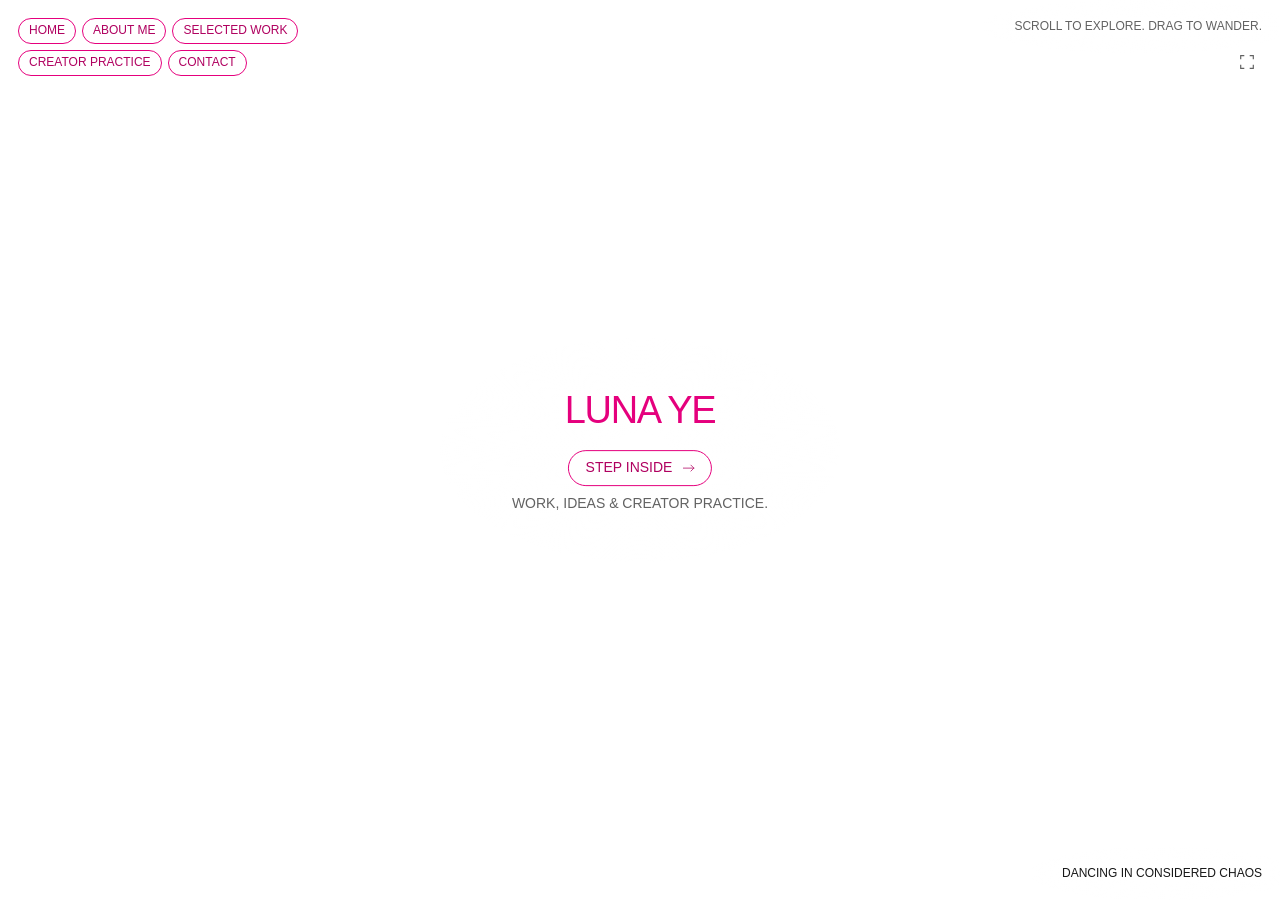
==== canvas/index.html @ d3e7a764 "Add portfolio cover entry" ====
<!doctype html><html lang="en"><head><meta charset="utf-8"/><meta name="viewport" content="width=device-width,initial-scale=1"/><meta name="theme-color" content="#FFFFFF"/><meta name="robots" content="noindex,nofollow"/><title>Luna Ye · Infinite Canvas</title>  <script type="module" crossorigin src="./assets/index-steCeXC7.js"></script>
  <link rel="stylesheet" crossorigin href="./assets/index-DEYTf4Qv.css">
</head><body><div id="root"></div></body></html>
---- canvas/assets/index-DEYTf4Qv.css ----
@font-face{font-family:LunaBrand;src:url(../../assets/5cf0a23133ccce35f9e1.ttf) format("truetype");font-style:normal;font-weight:400;font-display:block}@font-face{font-family:LunaBody;src:url(../../assets/ca81c0cee5a620bdbe56.ttf) format("truetype");font-style:normal;font-weight:400;font-display:block}*{box-sizing:border-box}html,body,#root{margin:0;width:100%;height:100%;overflow:hidden;background:#fff}body{font-family:LunaBody,sans-serif;color:#171717;-webkit-font-smoothing:antialiased;text-transform:uppercase}button{font:inherit}button:focus-visible{outline:2px solid #E5007D;outline-offset:4px}.cover{height:100dvh;width:100%;position:relative;overflow:hidden;background:#fff}.center-light{position:absolute;inset:0;pointer-events:none;background:radial-gradient(ellipse 200px 112px at center,rgba(255,255,255,.94) 15%,rgba(255,255,255,.55) 55%,transparent 100%)}.nav{position:absolute;left:18px;top:18px;font-size:12px;line-height:1.3;z-index:2}.nav-line{display:flex;gap:6px}.nav-line+.nav-line{margin-top:6px}.nav button{display:flex;align-items:center;justify-content:center;height:26px;padding:0 10px;border:1px solid #E5007D;border-radius:999px;background:#fffffff0;color:#b00060;white-space:nowrap;cursor:pointer;transition:background .15s,color .15s}.nav button:hover{background:#e5007d;color:#fff}.hero{position:absolute;left:50%;top:50%;transform:translate(-50%,-50%);display:flex;align-items:center;flex-direction:column;z-index:2;width:max-content;pointer-events:none}.hero button{pointer-events:auto}.name{margin:0;font-family:LunaBrand,sans-serif;font-weight:400;font-synthesis:none;font-size:clamp(26px,5vw,38px);line-height:1.2;letter-spacing:-.035em;color:#e5007d;white-space:nowrap;text-shadow:0 0 5px #FFFFFF}.enter{margin:16px 0 0;display:flex;justify-content:center;align-items:center;gap:10px;width:144px;height:36px;border:1px solid #E5007D;border-radius:999px;background:#fff;color:#b00060;font:400 14px/1.2 LunaBody,sans-serif;cursor:pointer;padding:0;transition:background .15s,color .15s;flex-shrink:0}.enter:hover{background:#e5007d;color:#fff}.enter svg{width:12px;height:auto;flex-shrink:0}.caption{margin:8px 0 0;font:400 14px/1.3 LunaBody,sans-serif;color:#626262;white-space:nowrap;text-shadow:0 0 5px #FFFFFF,0 0 10px #FFFFFF}.slogan{margin:0;position:absolute;right:18px;bottom:18px;font:400 12px/1.4 LunaBody,sans-serif;z-index:2;white-space:nowrap;pointer-events:none;text-shadow:0 0 6px #FFFFFF,0 0 12px #FFFFFF}.interaction-hint{margin:0;position:absolute;right:18px;top:18px;font:400 12px/1.4 LunaBody,sans-serif;color:#626262;z-index:2;pointer-events:none;white-space:nowrap;text-shadow:0 0 6px #FFFFFF,0 0 12px #FFFFFF}.fullscreen{position:absolute;top:43px;right:14px;z-index:9;padding:10px;border:0;border-radius:6px;background:#fffc;color:#626262;cursor:pointer;line-height:0}.fullscreen svg{width:18px;height:18px}dialog{border:1px solid #d8d4d6;background:#fff;color:#171717;border-radius:12px;padding:32px;width:min(380px,calc(100vw - 36px));font:400 12px/1.7 LunaBody,sans-serif;text-align:center}dialog::backdrop{background:#17171747;-webkit-backdrop-filter:blur(8px);backdrop-filter:blur(8px)}dialog h2{font:400 24px/1.2 LunaBrand,sans-serif;color:#e5007d}.preview-label{letter-spacing:.1em;color:#626262}.return{border:1px solid #E5007D;border-radius:999px;background:transparent;color:#b00060;padding:8px 16px;cursor:pointer}.slogan:before,.interaction-hint:before{content:"";position:absolute;z-index:-1;pointer-events:none;background:radial-gradient(ellipse,#FFFFFF 25%,transparent 72%);inset:-18px -30px}@media(max-width:640px){.hero{max-width:calc(100vw - 32px)}.interaction-hint{top:92px}.fullscreen{top:116px}.center-light{background:radial-gradient(ellipse 175px 105px at center,rgba(255,255,255,.94) 15%,rgba(255,255,255,.55) 55%,transparent 100%)}}@media(prefers-reduced-motion:reduce){*{transition:none!important}}.nav{z-index:20;isolation:isolate;pointer-events:auto}.nav button,.enter{transition:background .15s,color .15s,transform .12s}.nav button[aria-expanded=true]{background:#e5007d;color:#fff}.nav button:active,.enter:active{transform:translateY(1px)}dialog[open]{animation:preview-enter .22s ease-out}dialog[open]::backdrop{animation:preview-backdrop .18s ease-out}@keyframes preview-enter{0%{opacity:0;transform:translateY(8px) scale(.98)}to{opacity:1;transform:translateY(0) scale(1)}}@keyframes preview-backdrop{0%{opacity:0}to{opacity:1}}@media(prefers-reduced-motion:reduce){dialog[open],dialog[open]::backdrop{animation:none}}:root{--luna-retro-cursor:url("data:image/svg+xml,%3Csvg xmlns='http://www.w3.org/2000/svg' width='24' height='32' viewBox='0 0 24 32'%3E%3Cpath d='M3 3h1v1h1v1h1v1h1v1h1v1h1v1h1v1h1v1h1v1h1v1h1v1h1v1h1v1h1v1h1v1h1v1H12l4 10h-5l-4-9-4 4Z' fill='%23000' opacity='.24' transform='translate(2 2)'/%3E%3Cpath d='M1 1h1v1h1v1h1v1h1v1h1v1h1v1h1v1h1v1h1v1h1v1h1v1h1v1h1v1h1v1h1v1h1v1H10l4 10H9l-4-9-4 4Z' fill='white' stroke='black' stroke-width='1' stroke-linejoin='miter'/%3E%3C/svg%3E") 1 1,auto}.canvas-pointer-glow{position:fixed;left:0;top:0;width:0;height:0;z-index:1;pointer-events:none;opacity:0;transition:opacity .2s;will-change:transform}.canvas-pointer-glow:before{content:"";position:absolute;left:-140px;top:-140px;width:280px;height:280px;border-radius:50%;background:radial-gradient(circle,#ff60ac29,#ff78b30a 45%,transparent 70%)}.motion-enabled .nav button,.motion-enabled .enter,.motion-enabled .fullscreen{transition:background .18s,color .18s,transform .22s,box-shadow .22s}.motion-enabled .nav button:hover,.motion-enabled .nav button:focus-visible,.motion-enabled .enter:hover,.motion-enabled .enter:focus-visible{transform:translateY(-2px) scale(1.025);box-shadow:0 5px 18px #e5007d29}.motion-enabled .nav button:active,.motion-enabled .enter:active{transform:translateY(1px) scale(1)}.motion-enabled .fullscreen:hover{transform:translateY(-2px) scale(1.04);box-shadow:0 4px 16px #e5007d29}.motion-off .canvas-pointer-glow{display:none}@media(hover:hover)and (pointer:fine){body,button,a,canvas{cursor:var(--luna-retro-cursor)!important}}@media(pointer:coarse),(prefers-reduced-motion:reduce){.canvas-pointer-glow{display:none}.motion-enabled .nav button:hover,.motion-enabled .nav button:focus-visible,.motion-enabled .enter:hover,.motion-enabled .enter:focus-visible,.motion-enabled .fullscreen:hover{transform:none;box-shadow:none}}.cover .nav button,.cover .enter,.cover .name,.cover .caption,.cover .interaction-hint,.cover .slogan{text-transform:uppercase}
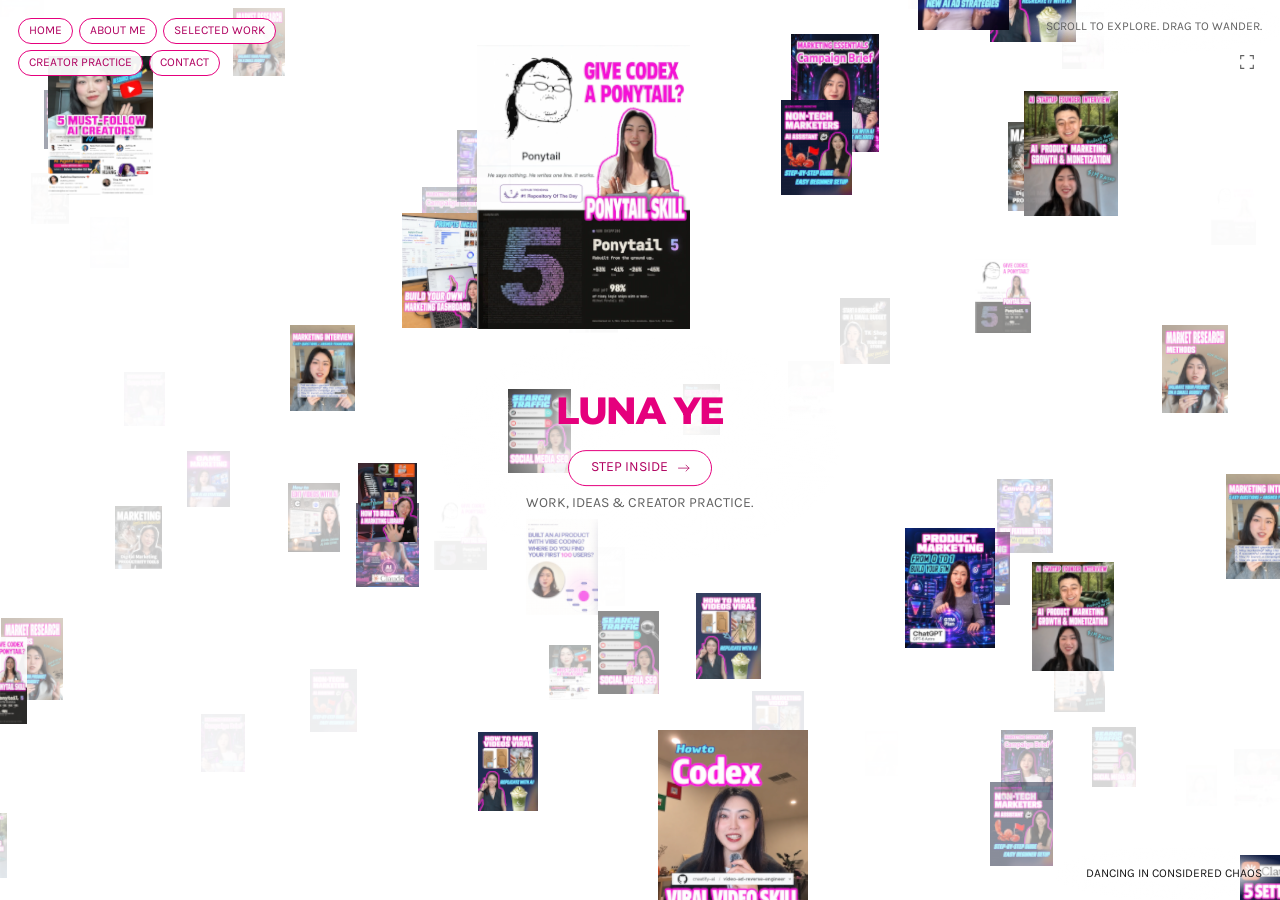
==== commit 29333a60: "Preload Cover scene modules and WOFF2 fonts" ====
--- a/canvas/index.html
+++ b/canvas/index.html
@@ -1,3 +1,5 @@
-<!doctype html><html lang="en"><head><meta charset="utf-8"/><meta name="viewport" content="width=device-width,initial-scale=1"/><meta name="theme-color" content="#FFFFFF"/><meta name="robots" content="noindex,nofollow"/><title>Luna Ye · Infinite Canvas</title>  <script type="module" crossorigin src="./assets/index-steCeXC7.js"></script>
+<!doctype html><html lang="en"><head><meta charset="utf-8"/><meta name="viewport" content="width=device-width,initial-scale=1"/><meta name="theme-color" content="#FFFFFF"/><meta name="robots" content="noindex,nofollow"/><title>Luna Ye · Infinite Canvas</title>  <script type="module" crossorigin src="./assets/index-CbcQ5xdz.js"></script>
   <link rel="stylesheet" crossorigin href="./assets/index-DEYTf4Qv.css">
-</head><body><div id="root"></div></body></html>
+  <link rel="modulepreload" crossorigin="" href="./assets/scene-DBykabGf.js">
+  <link rel="modulepreload" crossorigin="" href="./assets/texture-manager-B_0V_QkY.js">
+<link rel="preload" as="font" type="font/woff2" crossorigin href="../assets/61b785f989101fb649b5.woff2"><link rel="preload" as="font" type="font/woff2" crossorigin href="../assets/ab225e35c68c4454799a.woff2"></head><body><div id="root"></div></body></html>
--- a/canvas/assets/index-DEYTf4Qv.css
+++ b/canvas/assets/index-DEYTf4Qv.css
@@ -1 +1 @@
-@font-face{font-family:LunaBrand;src:url(../../assets/5cf0a23133ccce35f9e1.ttf) format("truetype");font-style:normal;font-weight:400;font-display:block}@font-face{font-family:LunaBody;src:url(../../assets/ca81c0cee5a620bdbe56.ttf) format("truetype");font-style:normal;font-weight:400;font-display:block}*{box-sizing:border-box}html,body,#root{margin:0;width:100%;height:100%;overflow:hidden;background:#fff}body{font-family:LunaBody,sans-serif;color:#171717;-webkit-font-smoothing:antialiased;text-transform:uppercase}button{font:inherit}button:focus-visible{outline:2px solid #E5007D;outline-offset:4px}.cover{height:100dvh;width:100%;position:relative;overflow:hidden;background:#fff}.center-light{position:absolute;inset:0;pointer-events:none;background:radial-gradient(ellipse 200px 112px at center,rgba(255,255,255,.94) 15%,rgba(255,255,255,.55) 55%,transparent 100%)}.nav{position:absolute;left:18px;top:18px;font-size:12px;line-height:1.3;z-index:2}.nav-line{display:flex;gap:6px}.nav-line+.nav-line{margin-top:6px}.nav button{display:flex;align-items:center;justify-content:center;height:26px;padding:0 10px;border:1px solid #E5007D;border-radius:999px;background:#fffffff0;color:#b00060;white-space:nowrap;cursor:pointer;transition:background .15s,color .15s}.nav button:hover{background:#e5007d;color:#fff}.hero{position:absolute;left:50%;top:50%;transform:translate(-50%,-50%);display:flex;align-items:center;flex-direction:column;z-index:2;width:max-content;pointer-events:none}.hero button{pointer-events:auto}.name{margin:0;font-family:LunaBrand,sans-serif;font-weight:400;font-synthesis:none;font-size:clamp(26px,5vw,38px);line-height:1.2;letter-spacing:-.035em;color:#e5007d;white-space:nowrap;text-shadow:0 0 5px #FFFFFF}.enter{margin:16px 0 0;display:flex;justify-content:center;align-items:center;gap:10px;width:144px;height:36px;border:1px solid #E5007D;border-radius:999px;background:#fff;color:#b00060;font:400 14px/1.2 LunaBody,sans-serif;cursor:pointer;padding:0;transition:background .15s,color .15s;flex-shrink:0}.enter:hover{background:#e5007d;color:#fff}.enter svg{width:12px;height:auto;flex-shrink:0}.caption{margin:8px 0 0;font:400 14px/1.3 LunaBody,sans-serif;color:#626262;white-space:nowrap;text-shadow:0 0 5px #FFFFFF,0 0 10px #FFFFFF}.slogan{margin:0;position:absolute;right:18px;bottom:18px;font:400 12px/1.4 LunaBody,sans-serif;z-index:2;white-space:nowrap;pointer-events:none;text-shadow:0 0 6px #FFFFFF,0 0 12px #FFFFFF}.interaction-hint{margin:0;position:absolute;right:18px;top:18px;font:400 12px/1.4 LunaBody,sans-serif;color:#626262;z-index:2;pointer-events:none;white-space:nowrap;text-shadow:0 0 6px #FFFFFF,0 0 12px #FFFFFF}.fullscreen{position:absolute;top:43px;right:14px;z-index:9;padding:10px;border:0;border-radius:6px;background:#fffc;color:#626262;cursor:pointer;line-height:0}.fullscreen svg{width:18px;height:18px}dialog{border:1px solid #d8d4d6;background:#fff;color:#171717;border-radius:12px;padding:32px;width:min(380px,calc(100vw - 36px));font:400 12px/1.7 LunaBody,sans-serif;text-align:center}dialog::backdrop{background:#17171747;-webkit-backdrop-filter:blur(8px);backdrop-filter:blur(8px)}dialog h2{font:400 24px/1.2 LunaBrand,sans-serif;color:#e5007d}.preview-label{letter-spacing:.1em;color:#626262}.return{border:1px solid #E5007D;border-radius:999px;background:transparent;color:#b00060;padding:8px 16px;cursor:pointer}.slogan:before,.interaction-hint:before{content:"";position:absolute;z-index:-1;pointer-events:none;background:radial-gradient(ellipse,#FFFFFF 25%,transparent 72%);inset:-18px -30px}@media(max-width:640px){.hero{max-width:calc(100vw - 32px)}.interaction-hint{top:92px}.fullscreen{top:116px}.center-light{background:radial-gradient(ellipse 175px 105px at center,rgba(255,255,255,.94) 15%,rgba(255,255,255,.55) 55%,transparent 100%)}}@media(prefers-reduced-motion:reduce){*{transition:none!important}}.nav{z-index:20;isolation:isolate;pointer-events:auto}.nav button,.enter{transition:background .15s,color .15s,transform .12s}.nav button[aria-expanded=true]{background:#e5007d;color:#fff}.nav button:active,.enter:active{transform:translateY(1px)}dialog[open]{animation:preview-enter .22s ease-out}dialog[open]::backdrop{animation:preview-backdrop .18s ease-out}@keyframes preview-enter{0%{opacity:0;transform:translateY(8px) scale(.98)}to{opacity:1;transform:translateY(0) scale(1)}}@keyframes preview-backdrop{0%{opacity:0}to{opacity:1}}@media(prefers-reduced-motion:reduce){dialog[open],dialog[open]::backdrop{animation:none}}:root{--luna-retro-cursor:url("data:image/svg+xml,%3Csvg xmlns='http://www.w3.org/2000/svg' width='24' height='32' viewBox='0 0 24 32'%3E%3Cpath d='M3 3h1v1h1v1h1v1h1v1h1v1h1v1h1v1h1v1h1v1h1v1h1v1h1v1h1v1h1v1h1v1h1v1H12l4 10h-5l-4-9-4 4Z' fill='%23000' opacity='.24' transform='translate(2 2)'/%3E%3Cpath d='M1 1h1v1h1v1h1v1h1v1h1v1h1v1h1v1h1v1h1v1h1v1h1v1h1v1h1v1h1v1h1v1h1v1H10l4 10H9l-4-9-4 4Z' fill='white' stroke='black' stroke-width='1' stroke-linejoin='miter'/%3E%3C/svg%3E") 1 1,auto}.canvas-pointer-glow{position:fixed;left:0;top:0;width:0;height:0;z-index:1;pointer-events:none;opacity:0;transition:opacity .2s;will-change:transform}.canvas-pointer-glow:before{content:"";position:absolute;left:-140px;top:-140px;width:280px;height:280px;border-radius:50%;background:radial-gradient(circle,#ff60ac29,#ff78b30a 45%,transparent 70%)}.motion-enabled .nav button,.motion-enabled .enter,.motion-enabled .fullscreen{transition:background .18s,color .18s,transform .22s,box-shadow .22s}.motion-enabled .nav button:hover,.motion-enabled .nav button:focus-visible,.motion-enabled .enter:hover,.motion-enabled .enter:focus-visible{transform:translateY(-2px) scale(1.025);box-shadow:0 5px 18px #e5007d29}.motion-enabled .nav button:active,.motion-enabled .enter:active{transform:translateY(1px) scale(1)}.motion-enabled .fullscreen:hover{transform:translateY(-2px) scale(1.04);box-shadow:0 4px 16px #e5007d29}.motion-off .canvas-pointer-glow{display:none}@media(hover:hover)and (pointer:fine){body,button,a,canvas{cursor:var(--luna-retro-cursor)!important}}@media(pointer:coarse),(prefers-reduced-motion:reduce){.canvas-pointer-glow{display:none}.motion-enabled .nav button:hover,.motion-enabled .nav button:focus-visible,.motion-enabled .enter:hover,.motion-enabled .enter:focus-visible,.motion-enabled .fullscreen:hover{transform:none;box-shadow:none}}.cover .nav button,.cover .enter,.cover .name,.cover .caption,.cover .interaction-hint,.cover .slogan{text-transform:uppercase}
+@font-face{font-family:LunaBrand;src:url(../../assets/61b785f989101fb649b5.woff2) format("woff2");font-style:normal;font-weight:400;font-display:block}@font-face{font-family:LunaBody;src:url(../../assets/ab225e35c68c4454799a.woff2) format("woff2");font-style:normal;font-weight:400;font-display:block}*{box-sizing:border-box}html,body,#root{margin:0;width:100%;height:100%;overflow:hidden;background:#fff}body{font-family:LunaBody,sans-serif;color:#171717;-webkit-font-smoothing:antialiased;text-transform:uppercase}button{font:inherit}button:focus-visible{outline:2px solid #E5007D;outline-offset:4px}.cover{height:100dvh;width:100%;position:relative;overflow:hidden;background:#fff}.center-light{position:absolute;inset:0;pointer-events:none;background:radial-gradient(ellipse 200px 112px at center,rgba(255,255,255,.94) 15%,rgba(255,255,255,.55) 55%,transparent 100%)}.nav{position:absolute;left:18px;top:18px;font-size:12px;line-height:1.3;z-index:2}.nav-line{display:flex;gap:6px}.nav-line+.nav-line{margin-top:6px}.nav button{display:flex;align-items:center;justify-content:center;height:26px;padding:0 10px;border:1px solid #E5007D;border-radius:999px;background:#fffffff0;color:#b00060;white-space:nowrap;cursor:pointer;transition:background .15s,color .15s}.nav button:hover{background:#e5007d;color:#fff}.hero{position:absolute;left:50%;top:50%;transform:translate(-50%,-50%);display:flex;align-items:center;flex-direction:column;z-index:2;width:max-content;pointer-events:none}.hero button{pointer-events:auto}.name{margin:0;font-family:LunaBrand,sans-serif;font-weight:400;font-synthesis:none;font-size:clamp(26px,5vw,38px);line-height:1.2;letter-spacing:-.035em;color:#e5007d;white-space:nowrap;text-shadow:0 0 5px #FFFFFF}.enter{margin:16px 0 0;display:flex;justify-content:center;align-items:center;gap:10px;width:144px;height:36px;border:1px solid #E5007D;border-radius:999px;background:#fff;color:#b00060;font:400 14px/1.2 LunaBody,sans-serif;cursor:pointer;padding:0;transition:background .15s,color .15s;flex-shrink:0}.enter:hover{background:#e5007d;color:#fff}.enter svg{width:12px;height:auto;flex-shrink:0}.caption{margin:8px 0 0;font:400 14px/1.3 LunaBody,sans-serif;color:#626262;white-space:nowrap;text-shadow:0 0 5px #FFFFFF,0 0 10px #FFFFFF}.slogan{margin:0;position:absolute;right:18px;bottom:18px;font:400 12px/1.4 LunaBody,sans-serif;z-index:2;white-space:nowrap;pointer-events:none;text-shadow:0 0 6px #FFFFFF,0 0 12px #FFFFFF}.interaction-hint{margin:0;position:absolute;right:18px;top:18px;font:400 12px/1.4 LunaBody,sans-serif;color:#626262;z-index:2;pointer-events:none;white-space:nowrap;text-shadow:0 0 6px #FFFFFF,0 0 12px #FFFFFF}.fullscreen{position:absolute;top:43px;right:14px;z-index:9;padding:10px;border:0;border-radius:6px;background:#fffc;color:#626262;cursor:pointer;line-height:0}.fullscreen svg{width:18px;height:18px}dialog{border:1px solid #d8d4d6;background:#fff;color:#171717;border-radius:12px;padding:32px;width:min(380px,calc(100vw - 36px));font:400 12px/1.7 LunaBody,sans-serif;text-align:center}dialog::backdrop{background:#17171747;-webkit-backdrop-filter:blur(8px);backdrop-filter:blur(8px)}dialog h2{font:400 24px/1.2 LunaBrand,sans-serif;color:#e5007d}.preview-label{letter-spacing:.1em;color:#626262}.return{border:1px solid #E5007D;border-radius:999px;background:transparent;color:#b00060;padding:8px 16px;cursor:pointer}.slogan:before,.interaction-hint:before{content:"";position:absolute;z-index:-1;pointer-events:none;background:radial-gradient(ellipse,#FFFFFF 25%,transparent 72%);inset:-18px -30px}@media(max-width:640px){.hero{max-width:calc(100vw - 32px)}.interaction-hint{top:92px}.fullscreen{top:116px}.center-light{background:radial-gradient(ellipse 175px 105px at center,rgba(255,255,255,.94) 15%,rgba(255,255,255,.55) 55%,transparent 100%)}}@media(prefers-reduced-motion:reduce){*{transition:none!important}}.nav{z-index:20;isolation:isolate;pointer-events:auto}.nav button,.enter{transition:background .15s,color .15s,transform .12s}.nav button[aria-expanded=true]{background:#e5007d;color:#fff}.nav button:active,.enter:active{transform:translateY(1px)}dialog[open]{animation:preview-enter .22s ease-out}dialog[open]::backdrop{animation:preview-backdrop .18s ease-out}@keyframes preview-enter{0%{opacity:0;transform:translateY(8px) scale(.98)}to{opacity:1;transform:translateY(0) scale(1)}}@keyframes preview-backdrop{0%{opacity:0}to{opacity:1}}@media(prefers-reduced-motion:reduce){dialog[open],dialog[open]::backdrop{animation:none}}:root{--luna-retro-cursor:url("data:image/svg+xml,%3Csvg xmlns='http://www.w3.org/2000/svg' width='24' height='32' viewBox='0 0 24 32'%3E%3Cpath d='M3 3h1v1h1v1h1v1h1v1h1v1h1v1h1v1h1v1h1v1h1v1h1v1h1v1h1v1h1v1h1v1h1v1H12l4 10h-5l-4-9-4 4Z' fill='%23000' opacity='.24' transform='translate(2 2)'/%3E%3Cpath d='M1 1h1v1h1v1h1v1h1v1h1v1h1v1h1v1h1v1h1v1h1v1h1v1h1v1h1v1h1v1h1v1h1v1H10l4 10H9l-4-9-4 4Z' fill='white' stroke='black' stroke-width='1' stroke-linejoin='miter'/%3E%3C/svg%3E") 1 1,auto}.canvas-pointer-glow{position:fixed;left:0;top:0;width:0;height:0;z-index:1;pointer-events:none;opacity:0;transition:opacity .2s;will-change:transform}.canvas-pointer-glow:before{content:"";position:absolute;left:-140px;top:-140px;width:280px;height:280px;border-radius:50%;background:radial-gradient(circle,#ff60ac29,#ff78b30a 45%,transparent 70%)}.motion-enabled .nav button,.motion-enabled .enter,.motion-enabled .fullscreen{transition:background .18s,color .18s,transform .22s,box-shadow .22s}.motion-enabled .nav button:hover,.motion-enabled .nav button:focus-visible,.motion-enabled .enter:hover,.motion-enabled .enter:focus-visible{transform:translateY(-2px) scale(1.025);box-shadow:0 5px 18px #e5007d29}.motion-enabled .nav button:active,.motion-enabled .enter:active{transform:translateY(1px) scale(1)}.motion-enabled .fullscreen:hover{transform:translateY(-2px) scale(1.04);box-shadow:0 4px 16px #e5007d29}.motion-off .canvas-pointer-glow{display:none}@media(hover:hover)and (pointer:fine){body,button,a,canvas{cursor:var(--luna-retro-cursor)!important}}@media(pointer:coarse),(prefers-reduced-motion:reduce){.canvas-pointer-glow{display:none}.motion-enabled .nav button:hover,.motion-enabled .nav button:focus-visible,.motion-enabled .enter:hover,.motion-enabled .enter:focus-visible,.motion-enabled .fullscreen:hover{transform:none;box-shadow:none}}.cover .nav button,.cover .enter,.cover .name,.cover .caption,.cover .interaction-hint,.cover .slogan{text-transform:uppercase}
